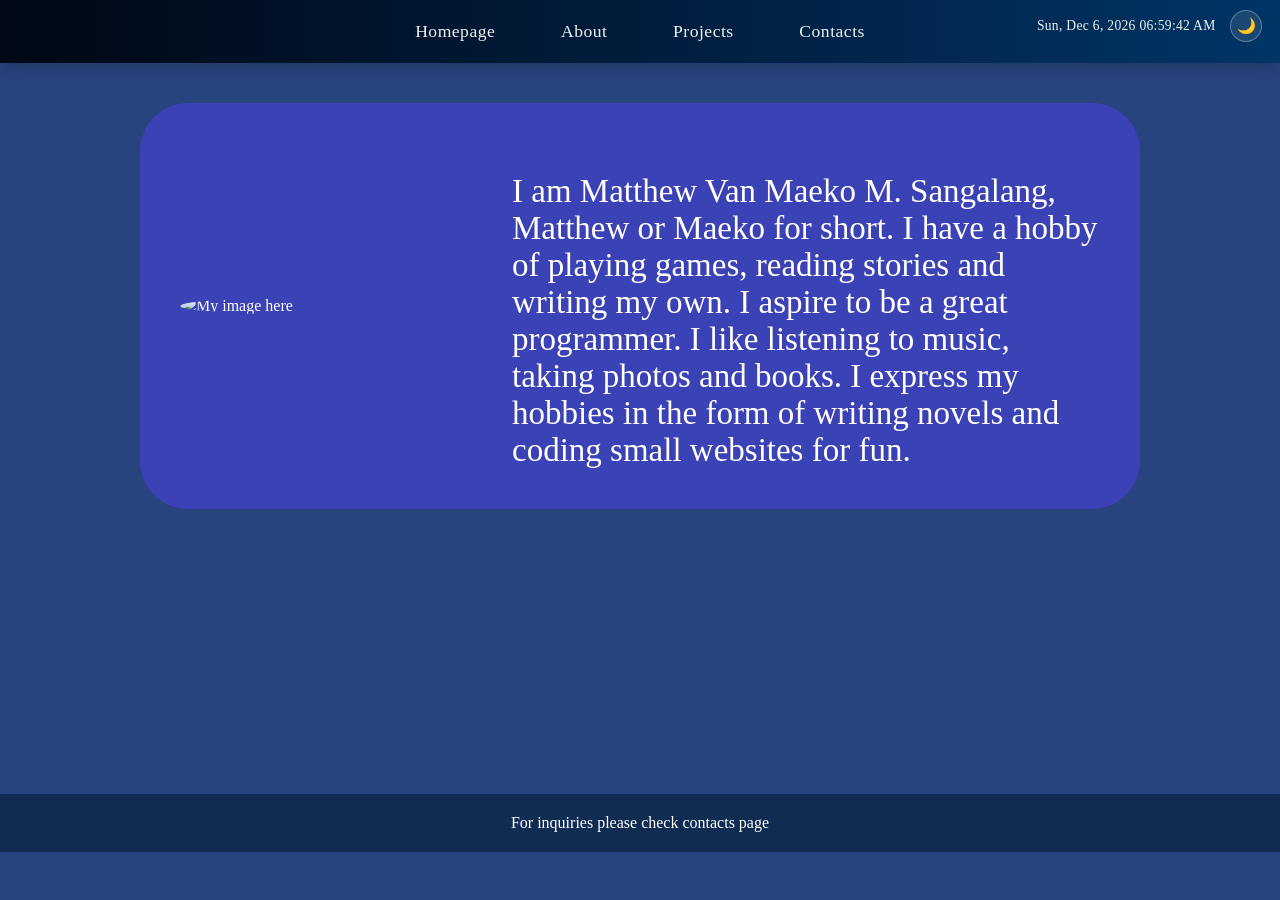
==== about.html @ feca0c49 "Add files via upload Full portfolio website complete with HTML CSS JS" ====
<!DOCTYPE html> 
<html lang="en">
<head>
    <meta charset="UTF-8">
    <meta name="viewport" content="width=device-width, initial-scale=1.0">
    <title>About</title>
    <link rel="stylesheet" href="style.css">
    <script src="script.js"></script> 
</head>
<body>
     <header>
        <div class="topbar-widget">
            <span id="datetime" class="datetime"></span>
            <button id="themeToggle" class="theme-toggle" aria-label="Toggle light/dark theme">🌙</button>
        </div>
        <nav>
            <ul class="nav-links">
                <li><a href="homepage.html">Homepage</a></li>
                <li><a href="about.html">About</a></li>
                <li><a href="projects.html">Projects</a></li>
                <li><a href="contacts.html">Contacts</a></li>
            </ul>
        </nav>
    </header>
    <section id="abtbox" class="abtbox">
        <img src="images/me2.webp" alt="My image here">
        <p id="abttext"  class="abttext">I am Matthew Van Maeko M. Sangalang, Matthew or Maeko for short. 
            I have a hobby of playing games, reading stories and writing my own.
            I aspire to be a great programmer. I like listening to music, taking photos and books. 
            I express my hobbies in the form of writing novels and coding small websites for fun. 
        </p>
    </section>

    <footer id="abtfooter" class="abtfooter">
        <p>For inquiries please check contacts page</p>
    </footer>
</body>
</html>
---- style.css ----
*{
    margin: 0;
    padding: 0;
    box-sizing: border-box;
    font-family: 'Times New Roman';
    text-decoration: none;
    scroll-behavior: smooth;
    list-style: none;
}
body
{
    background-color: rgb(40, 68, 126);
}
nav {
  background: linear-gradient(90deg, #000814  , #001d3d  , #003566  );
  padding: 0.8rem 2rem;
  box-shadow: 0 4px 15px rgba(0, 0, 0, 0.2);
  position: sticky;
  top: 0;
  z-index: 1000;
}
.nav-links {
  list-style: none;
  margin: 0;
  padding: 0;
  display: flex;
  justify-content: center;
  gap: 2.5rem;
  flex-wrap: wrap;
}
.nav-links li {
  margin: 0;
}
.nav-links a {
  color: #f0f0f0;
  text-decoration: none;
  font-size: 1.1rem;
  font-weight: 500;
  padding: 0.5rem 0.8rem;
  transition: all 0.3s ease;
  display: inline-block;
  position: relative;
  letter-spacing: 0.5px;
}
.nav-links a::after {
  content: '';
  position: absolute;
  bottom: 0;
  left: 50%;
  width: 0;
  height: 2px;
  background: gold;
  transition: all 0.3s ease;
  transform: translateX(-50%);
}
.nav-links a:hover::after {
  width: 80%;
}
.nav-links a:hover {
  color: gold;
  transform: translateY(-2px);
}
.nav-links a:active {
  color:gold;
}

/* Homepage part */
.info-box{
    color: #ffffff;
    display: flex;
    flex-direction: column;
    text-align: center;
    align-items: center;
    justify-content: center;
    gap: 1.5rem;
}
.info-box h3
{
    font-size: 1.8rem;
    font-weight: 500;
    opacity: 0.8;
}
.info-box h1
{
    font-size: 2rem;
    font-weight: 600;
}
.me img
{
    margin-top: 30px;
    width: 300px;
    border-radius: 50%;
}
.intro-card 
{
    margin-top: 40px;
    max-width: 800px;
    width: 100%;
    background: rgb(58, 66, 182);
    border-radius: 3rem;
    padding: 2.5rem;
    margin-left: auto;
    margin-right: auto;
    color: white;
}
.intro-card h3
{
font-size: 30px;
text-align: center;
}
.intro-card h4
{
    font-size: 23px;
    text-align: center;
}
.explist 
 {
      list-style: none;
      display: flex;
      flex-wrap: wrap;         
      gap: 1.2rem 2rem;      
      padding: 0;
      margin: 1rem 0;
      justify-content: center;
    }
.explist li 
{
    text-align: center;
    font-size: 1.1rem;
    font-weight: 500;
    color: #ffffff;
    padding: 0.4rem 1rem;
    border-radius: 40px;
    transition: 0.2s;
}

.capcard 
{
    margin-top: 40px;
    max-width: 800px;
    width: 100%;
    background: rgb(58, 66, 182);
    border-radius: 3rem;
    padding: 2.5rem;
    margin-left: auto;
    margin-right: auto;
    color: white;
}
.capcard h3
{
font-size: 30px;
text-align: center;
} 
.caplist 
 {
      list-style: none;
      display: flex;
      flex-wrap: wrap;         
      gap: 1.2rem 2rem;      
      padding: 0;
      margin: 1rem 0;
      justify-content: center;
    }
.caplist li 
{
    text-align: center;
    font-size: 1.1rem;
    font-weight: 500;
    color: #ffffff;
    padding: 0.4rem 1rem;
    border-radius: 40px;
    transition: 0.2s;
}
.skillcard
{
    margin-top: 40px;
    max-width: 800px;
    width: 100%;
    background: rgb(58, 66, 182);
    border-radius: 3rem;
    padding: 2.5rem;
    margin-left: auto;
    margin-right: auto;
    color: white;
}
.skillcard h3
{
    font-size: 30px;
    text-align: center;
}
.sklist
{
    display: flex;
  flex-direction: column; 
  align-items: center;
  gap: 1rem;
  padding: 0;
  margin: 1rem 0;
  list-style: none;
}
.sklist li {
  text-align: center;
  font-size: 1.1rem;
  font-weight: 500;  
  padding: 0.5rem 1.5rem;
  border-radius: 40px;
  width: fit-content;
}
.hpfooter
{
margin-top: 30px;
text-align: center;
padding: 20px;
color: white;
background-color: #112c53;
}

/* About part */
.abtbox {
    display: flex;
    align-items: flex-start;
    gap: 2rem;
    margin-top: 40px;
    max-width: 1000px;
    width: 100%;
    background: rgb(58, 66, 182);
    border-radius: 3rem;
    padding: 2.5rem;
    margin-left: auto;
    margin-right: auto;
    color: white;
}

.abtbox img {
    margin-top: auto;
    margin-bottom: auto;
    width: 300px;
    border-radius: 50%;
    flex-shrink: 0;
}

.abtbox .abttext {
    flex: 1;
    margin-top: 30px;
    font-size: 33px;
}

.abtfooter{
    margin-top: 285px;
    text-align: center;
    padding: 20px;
    color: white;
    background-color: #112c53;
}

/* projects page */
.projects img{
    margin-top: 30px;
    margin-left: auto;
    margin-right: auto;
    display: flex;
    height: 700px;
}

.projtext{
    text-align: center;
    color: white;
}

/* contacts page */
.contbox {
    display: flex;
    align-items: flex-start;
    gap: 2rem;
    margin-top: 40px;
    max-width: 1000px;
    width: 100%;
    background: rgb(58, 66, 182);
    border-radius: 2rem;
    padding: 2.5rem;
    margin-left: auto;
    margin-right: auto;
    color: white;
}

.contlist{
    list-style: none;
  margin: 0;
  padding: 0;
  display: flex;
  justify-content: center;
  gap: 2.5rem;
  flex-wrap: wrap;
}

/* ===== Top-right widget: date/time + theme switcher ===== */
.topbar-widget {
    position: fixed;
    top: 10px;
    right: 18px;
    z-index: 1100;
    display: flex;
    align-items: center;
    gap: 0.9rem;
    color: #f0f0f0;
    font-size: 0.85rem;
    letter-spacing: 0.3px;
}
.datetime {
    white-space: nowrap;
}
.theme-toggle {
    background: rgba(255, 255, 255, 0.1);
    border: 1px solid rgba(255, 255, 255, 0.3);
    border-radius: 50%;
    width: 32px;
    height: 32px;
    line-height: 1;
    cursor: pointer;
    font-size: 0.95rem;
    color: inherit;
    display: flex;
    align-items: center;
    justify-content: center;
    transition: 0.2s ease;
}
.theme-toggle:hover {
    background: rgba(255, 255, 255, 0.25);
    transform: translateY(-1px);
}

@media (max-width: 640px) {
    .topbar-widget {
        position: static;
        justify-content: center;
        padding: 0.4rem 0 0;
        color: #f0f0f0;
    }
}

/* ===== Light Mode Theme (toggled via body.light-mode) ===== */
body.light-mode {
    background-color: #eef1f8;
}
body.light-mode nav {
    background: linear-gradient(90deg, #d6e0f0, #c3d2ea, #aec4e3);
    box-shadow: 0 4px 15px rgba(0, 0, 0, 0.08);
}
body.light-mode .nav-links a {
    color: #17233a;
}
body.light-mode .nav-links a:hover,
body.light-mode .nav-links a:active {
    color: #003566;
}
body.light-mode .nav-links a::after {
    background: #003566;
}
body.light-mode .topbar-widget {
    color: #17233a;
}
body.light-mode .theme-toggle {
    background: rgba(0, 0, 0, 0.05);
    border-color: rgba(0, 0, 0, 0.2);
}
body.light-mode .theme-toggle:hover {
    background: rgba(0, 0, 0, 0.12);
}
body.light-mode .info-box,
body.light-mode .intro-card,
body.light-mode .capcard,
body.light-mode .skillcard,
body.light-mode .abtbox,
body.light-mode .contbox {
    color: #17233a;
}
body.light-mode .intro-card,
body.light-mode .capcard,
body.light-mode .skillcard,
body.light-mode .abtbox,
body.light-mode .contbox {
    background: #dfe6f5;
}
body.light-mode .explist li,
body.light-mode .caplist li,
body.light-mode .sklist li {
    color: #17233a;
}
body.light-mode .hpfooter,
body.light-mode .abtfooter {
    background-color: #d6e0f0;
    color: #17233a;
}
body.light-mode .projtext {
    color: #17233a;
}
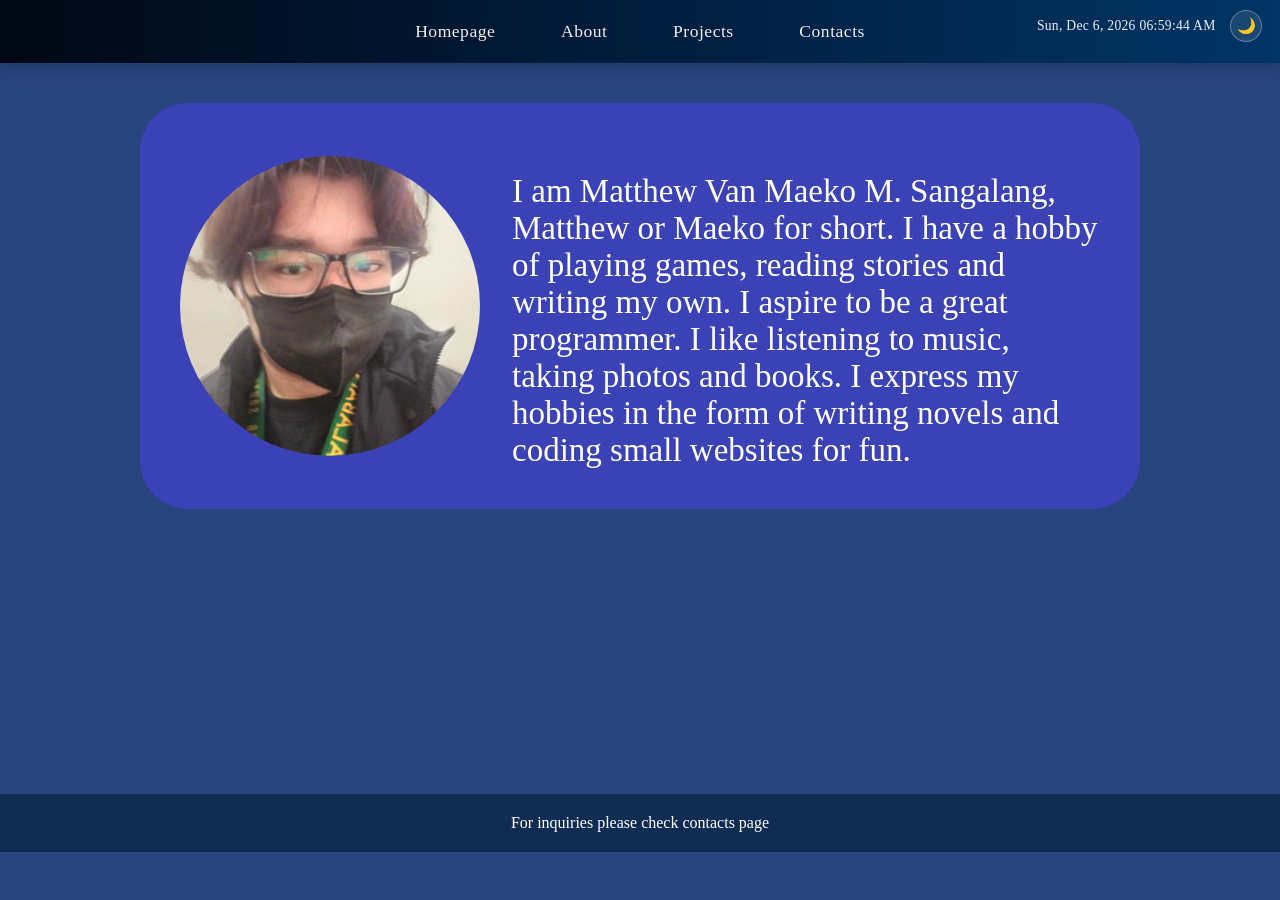
==== commit 40ee65a2: "Update about.html fixing navbar linking" ====
--- a/about.html
+++ b/about.html
@@ -15,7 +15,7 @@
         </div>
         <nav>
             <ul class="nav-links">
-                <li><a href="homepage.html">Homepage</a></li>
+                <li><a href="index.html">Homepage</a></li>
                 <li><a href="about.html">About</a></li>
                 <li><a href="projects.html">Projects</a></li>
                 <li><a href="contacts.html">Contacts</a></li>
@@ -35,4 +35,4 @@
         <p>For inquiries please check contacts page</p>
     </footer>
 </body>
-</html>+</html>
